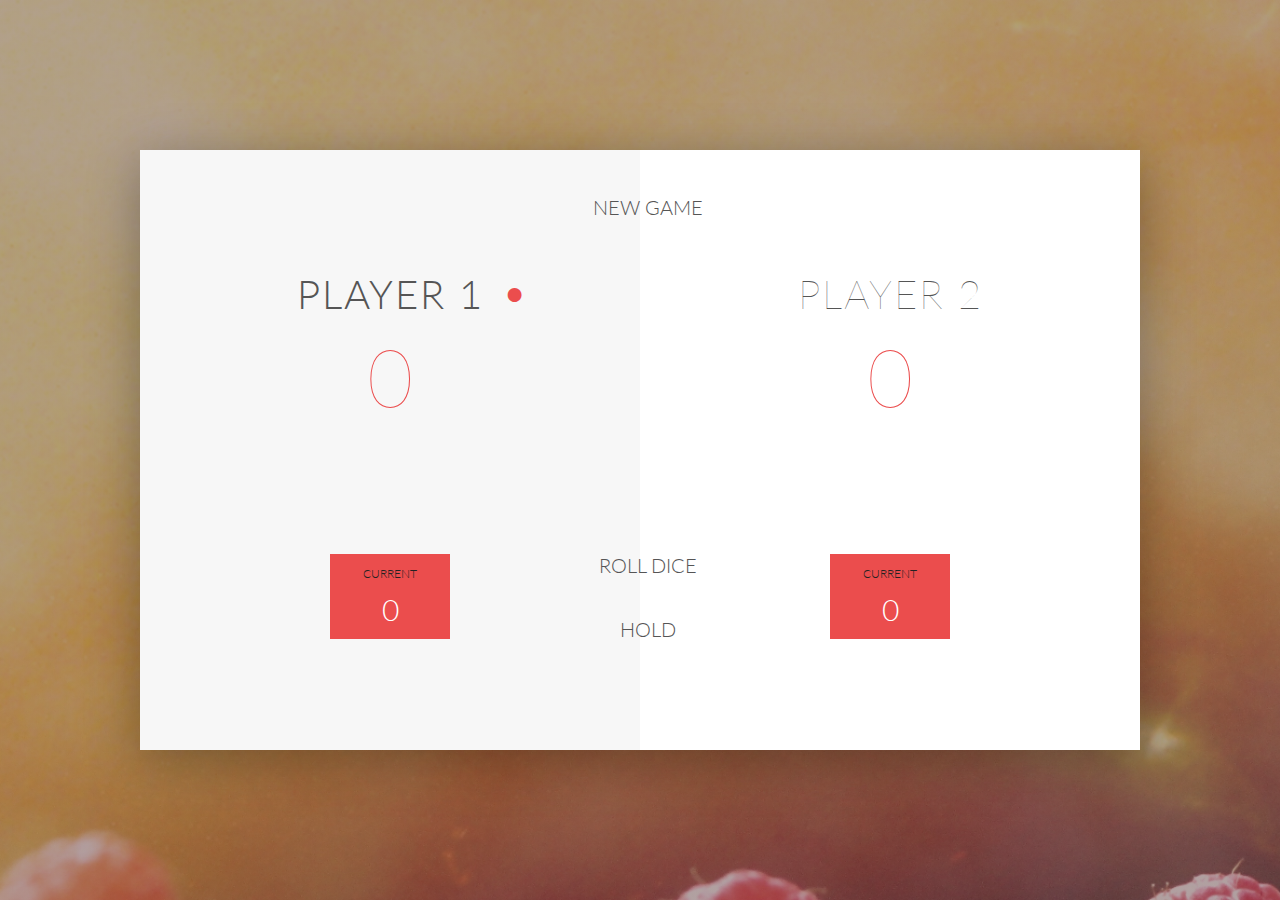
==== 3. DOM - Pig Game/challenge-index.html @ 7fbfa92d "Coding Challenge #6.1" ====
<!DOCTYPE html>
<html lang="en">
    <head>
        <meta charset="UTF-8">
        <link href="https://fonts.googleapis.com/css?family=Lato:100,300,600" rel="stylesheet" type="text/css">
        <link href="http://code.ionicframework.com/ionicons/2.0.1/css/ionicons.min.css" rel="stylesheet" type="text/css">
        <link type="text/css" rel="stylesheet" href="challenge-style.css">
        
        <title>Pig Game</title>
    </head>

    <body>
        <div class="wrapper clearfix">
            <div class="player-0-panel active">
                <div class="player-name" id="name-0">Player 1</div>
                <div class="player-score" id="score-0">43</div>
                <div class="player-current-box">
                    <div class="player-current-label">Current</div>
                    <div class="player-current-score" id="current-0">11</div>
                </div>
            </div>
            
            <div class="player-1-panel">
                <div class="player-name" id="name-1">Player 2</div>
                <div class="player-score" id="score-1">72</div>
                <div class="player-current-box">
                    <div class="player-current-label">Current</div>
                    <div class="player-current-score" id="current-1">0</div>
                </div>
            </div>
            
            <button class="btn-new"><i class="ion-ios-plus-outline"></i>New game</button>
            <button class="btn-roll"><i class="ion-ios-loop"></i>Roll dice</button>
            <button class="btn-hold"><i class="ion-ios-download-outline"></i>Hold</button>
            
            <img src="dice-5.png" alt="Dice" class="dice">
        </div>
        
        <script src="challenge-app.js"></script>
    </body>
</html>
---- 3. DOM - Pig Game/challenge-style.css ----
/**********************************************
*** GENERAL
**********************************************/

* {
    margin: 0;
    padding: 0;
    box-sizing: border-box;
    
}

.clearfix::after {
    content: "";
    display: table;
    clear: both;
}

body {
    background-image: linear-gradient(rgba(62, 20, 20, 0.4), rgba(62, 20, 20, 0.4)), url(back.jpg);
    background-size: cover;
    background-position: center;
    font-family: Lato;
    font-weight: 300;
    position: relative;
    height: 100vh;
    color: #555;
}

.wrapper {
    width: 1000px;
    position: absolute;
    top: 50%;
    left: 50%;
    transform: translate(-50%, -50%);
    background-color: #fff;
    box-shadow: 0px 10px 50px rgba(0, 0, 0, 0.3);
    overflow: hidden;
}

.player-0-panel,
.player-1-panel {
    width: 50%;
    float: left;
    height: 600px;
    padding: 100px;
}



/**********************************************
*** PLAYERS
**********************************************/

.player-name {
    font-size: 40px;
    text-align: center;
    text-transform: uppercase;
    letter-spacing: 2px;
    font-weight: 100;
    margin-top: 20px;
    margin-bottom: 10px;
    position: relative;
}

.player-score {
    text-align: center;
    font-size: 80px;
    font-weight: 100;
    color: #EB4D4D;
    margin-bottom: 130px;
}

.active { background-color: #f7f7f7; }
.active .player-name { font-weight: 300; }

.active .player-name::after {
    content: "\2022";
    font-size: 47px;
    position: absolute;
    color: #EB4D4D;
    top: -7px;
    right: 10px;
    
}

.player-current-box {
    background-color: #EB4D4D;
    color: #fff;
    width: 40%;
    margin: 0 auto;
    padding: 12px;
    text-align: center;
}

.player-current-label {
    text-transform: uppercase;
    margin-bottom: 10px;
    font-size: 12px;
    color: #222;
}

.player-current-score {
    font-size: 30px;
}

button {
    position: absolute;
    width: 200px;
    left: 50%;
    transform: translateX(-50%);
    color: #555;
    background: none;
    border: none;
    font-family: Lato;
    font-size: 20px;
    text-transform: uppercase;
    cursor: pointer;
    font-weight: 300;
    transition: background-color 0.3s, color 0.3s;
}

button:hover { font-weight: 600; }
button:hover i { margin-right: 20px; }

button:focus {
    outline: none;
}

i {
    color: #EB4D4D;
    display: inline-block;
    margin-right: 15px;
    font-size: 32px;
    line-height: 1;
    vertical-align: text-top;
    margin-top: -4px;
    transition: margin 0.3s;
}

.btn-new { top: 45px;}
.btn-roll { top: 403px;}
.btn-hold { top: 467px;}

.dice {
    position: absolute;
    left: 50%;
    top: 178px;
    transform: translateX(-50%);
    height: 100px;
    box-shadow: 0px 10px 60px rgba(0, 0, 0, 0.10);
}

.winner { background-color: #f7f7f7; }
.winner .player-name { font-weight: 300; color: #EB4D4D; }
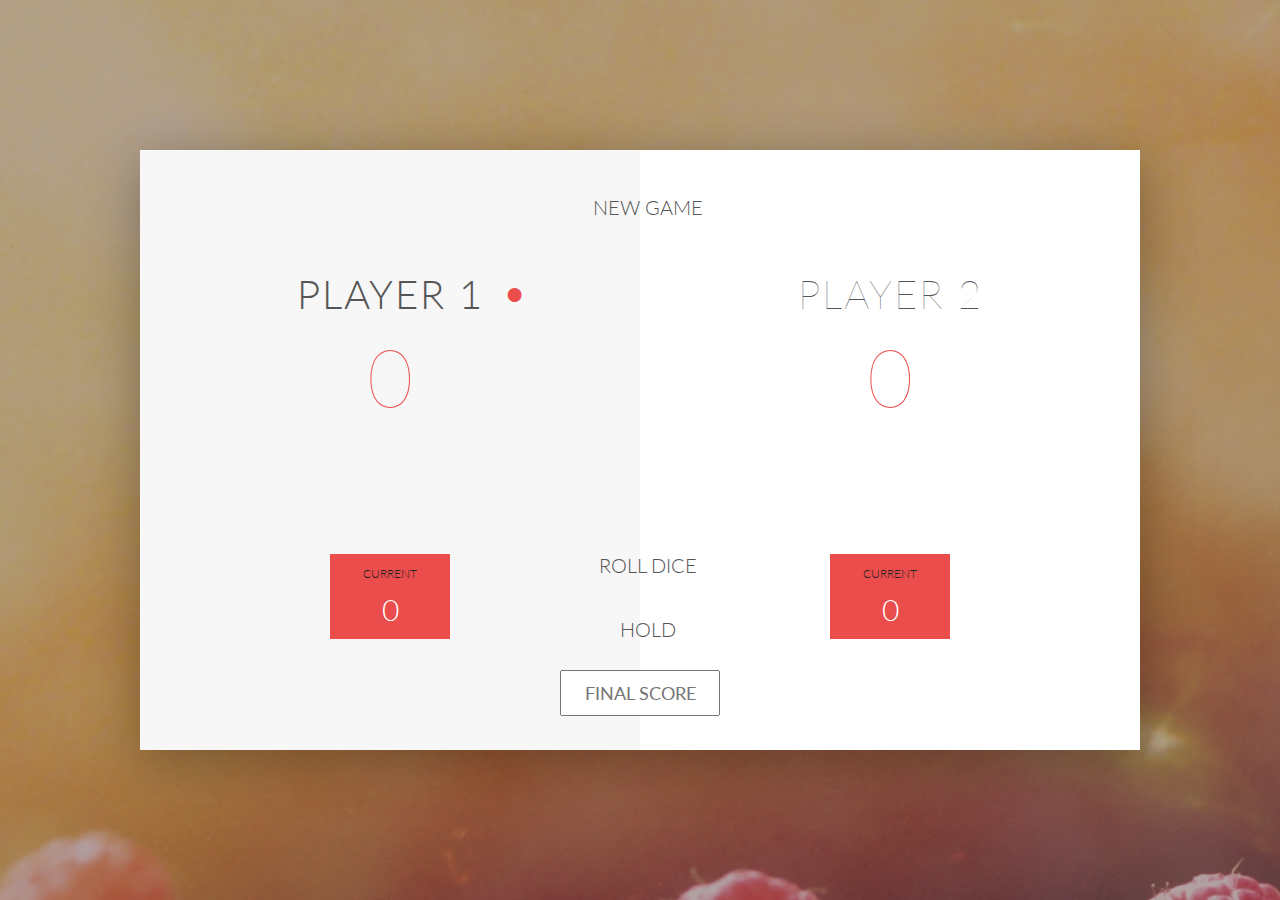
==== commit 78925661: "Coding Challenge #6.2" ====
--- a/3. DOM - Pig Game/challenge-index.html
+++ b/3. DOM - Pig Game/challenge-index.html
@@ -32,6 +32,8 @@
             <button class="btn-new"><i class="ion-ios-plus-outline"></i>New game</button>
             <button class="btn-roll"><i class="ion-ios-loop"></i>Roll dice</button>
             <button class="btn-hold"><i class="ion-ios-download-outline"></i>Hold</button>
+
+            <input type="text" placeholder="Final Score" class="final-score">
             
             <img src="dice-5.png" alt="Dice" class="dice">
         </div>
--- a/3. DOM - Pig Game/challenge-style.css
+++ b/3. DOM - Pig Game/challenge-style.css
@@ -1,6 +1,23 @@
 /**********************************************
 *** GENERAL
 **********************************************/
+
+.final-score {
+    position: absolute;
+    left: 50%;
+    transform: translateX(-50%);
+    top: 520px;
+    font-size: 18px;
+    font-family: 'Lato';
+    text-align: center;
+    padding: 10px;
+    width: 160px;
+    text-transform: uppercase;
+}
+
+.final-score:focus {
+    outline: none;
+}
 
 * {
     margin: 0;
